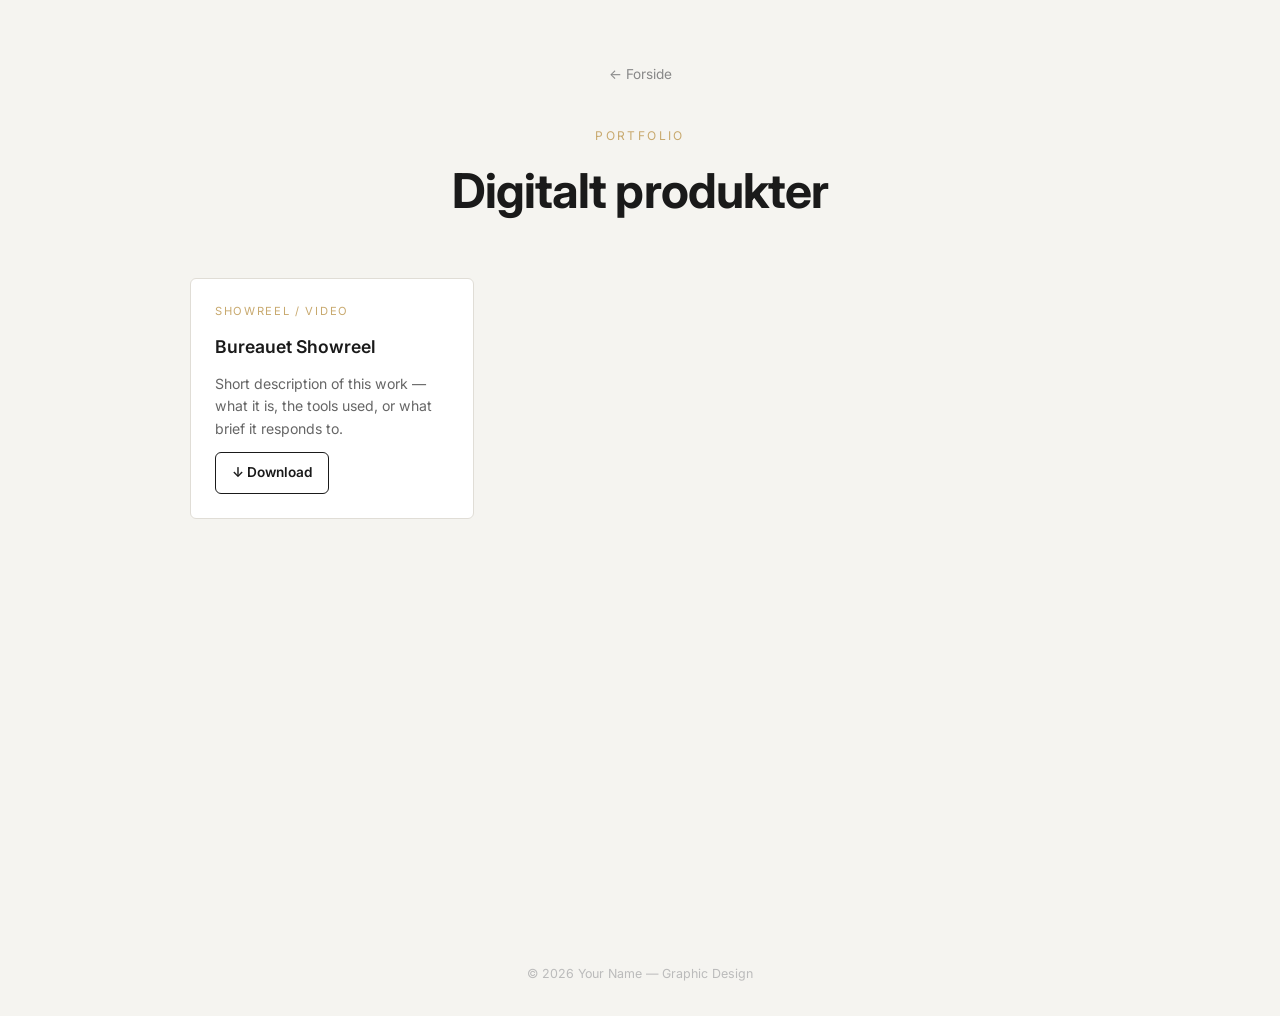
==== digital.html @ b5b1ea33 "Første upload" ====
<!DOCTYPE html>
<html lang="en">
<head>
  <meta charset="UTF-8" />
  <meta name="viewport" content="width=device-width, initial-scale=1.0" />
  <title>Digitalt produkt &mdash; Portfolio</title>
  <link rel="preconnect" href="https://fonts.googleapis.com" />
  <link rel="preconnect" href="https://fonts.gstatic.com" crossorigin />
  <link href="https://fonts.googleapis.com/css2?family=Inter:wght@400;600;700&display=swap" rel="stylesheet" />
  <link rel="stylesheet" href="style.css" />
</head>
<body>
  <main class="page page--top">
    <a href="index.html" class="back-link">&larr; Forside</a>

    <header class="section-header">
      <p class="section-eyebrow">Portfolio</p>
      <h1 class="section-title">Digitalt produkter</h1>
    </header>

    <div class="grid">

      <!-- ── ITEM TEMPLATE ────────────────────────────────────────────────
           Duplicate this <article> block for each new work.
           Replace the placeholder text and the href in the download link.
           ──────────────────────────────────────────────────────────────── -->

      <article class="card">
        <span class="card__label">Showreel / Video </span>
        <h2 class="card__title">Bureauet Showreel</h2>
        <p class="card__desc">Short description of this work — what it is, the tools used, or what brief it responds to.</p>
        <a href="files/digital/project1.pdf" download class="card__download">
          &#8595; Download
        </a>
      </article>


      <!-- Add more cards here -->

    </div>
  </main>

  <footer>&copy; 2026 Your Name &mdash; Graphic Design</footer>
</body>
</html>
---- style.css ----
/* ── Reset & Base ─────────────────────────────── */
*, *::before, *::after { box-sizing: border-box; margin: 0; padding: 0; }

:root {
  --bg:       #f5f4f0;
  --fg:       #1a1a1a;
  --accent:   #c8a96e;
  --card-bg:  #ffffff;
  --border:   #e0ddd6;
  --radius:   6px;
  --font:     'Inter', system-ui, sans-serif;
}

html, body {
  height: 100%;
  background: var(--bg);
  color: var(--fg);
  font-family: var(--font);
  line-height: 1.6;
}

/* ── Layout helpers ────────────────────────────── */
.page {
  min-height: 100vh;
  display: flex;
  flex-direction: column;
  align-items: center;
  justify-content: center;
  padding: 3rem 1.5rem;
}

.page--top {
  justify-content: flex-start;
  padding-top: 4rem;
}

/* ── Welcome page ─────────────────────────────── */
.welcome__eyebrow {
  font-size: 0.75rem;
  letter-spacing: 0.2em;
  text-transform: uppercase;
  color: var(--accent);
  margin-bottom: 1rem;
}

.welcome__name {
  font-size: clamp(2.5rem, 7vw, 5rem);
  font-weight: 700;
  letter-spacing: -0.03em;
  line-height: 1.1;
  margin-bottom: 0.75rem;
}

.welcome__subtitle {
  font-size: 1.1rem;
  color: #666;
  margin-bottom: 3rem;
}

.btn-group {
  display: flex;
  gap: 1rem;
  flex-wrap: wrap;
  justify-content: center;
}

.btn {
  display: inline-block;
  padding: 0.85rem 2.2rem;
  border-radius: var(--radius);
  font-size: 0.95rem;
  font-weight: 600;
  letter-spacing: 0.03em;
  text-decoration: none;
  transition: transform 0.18s ease, box-shadow 0.18s ease;
  cursor: pointer;
}

.btn--primary {
  background: var(--fg);
  color: var(--bg);
}

.btn--secondary {
  background: transparent;
  color: var(--fg);
  border: 2px solid var(--fg);
}

.btn:hover {
  transform: translateY(-2px);
  box-shadow: 0 6px 20px rgba(0,0,0,0.12);
}

.btn--primary:hover { background: #333; }
.btn--secondary:hover { background: var(--fg); color: var(--bg); }

/* ── Product pages ────────────────────────────── */
.back-link {
  font-size: 0.85rem;
  text-decoration: none;
  color: #888;
  display: inline-flex;
  align-items: center;
  gap: 0.4rem;
  margin-bottom: 2.5rem;
  transition: color 0.15s;
}
.back-link:hover { color: var(--fg); }

.section-header {
  text-align: center;
  margin-bottom: 3rem;
}

.section-eyebrow {
  font-size: 0.75rem;
  letter-spacing: 0.2em;
  text-transform: uppercase;
  color: var(--accent);
  margin-bottom: 0.5rem;
}

.section-title {
  font-size: clamp(1.8rem, 5vw, 3rem);
  font-weight: 700;
  letter-spacing: -0.02em;
}

/* ── Product grid ──────────────────────────────── */
.grid {
  display: grid;
  grid-template-columns: repeat(auto-fill, minmax(280px, 1fr));
  gap: 1.5rem;
  width: 100%;
  max-width: 900px;
}

.card {
  background: var(--card-bg);
  border: 1px solid var(--border);
  border-radius: var(--radius);
  padding: 1.5rem;
  display: flex;
  flex-direction: column;
  gap: 0.75rem;
  transition: box-shadow 0.18s ease, transform 0.18s ease;
}

.card:hover {
  box-shadow: 0 8px 24px rgba(0,0,0,0.08);
  transform: translateY(-2px);
}

.card__label {
  font-size: 0.7rem;
  letter-spacing: 0.15em;
  text-transform: uppercase;
  color: var(--accent);
}

.card__title {
  font-size: 1.1rem;
  font-weight: 600;
}

.card__desc {
  font-size: 0.88rem;
  color: #666;
  flex: 1;
}

.card__download {
  display: inline-flex;
  align-items: center;
  gap: 0.4rem;
  font-size: 0.85rem;
  font-weight: 600;
  color: var(--fg);
  text-decoration: none;
  padding: 0.55rem 1rem;
  border: 1.5px solid var(--fg);
  border-radius: var(--radius);
  width: fit-content;
  transition: background 0.15s, color 0.15s;
}

.card__download:hover {
  background: var(--fg);
  color: var(--bg);
}

/* ── Empty state ───────────────────────────────── */
.empty {
  color: #aaa;
  font-size: 0.9rem;
  text-align: center;
  padding: 3rem 1rem;
  border: 1.5px dashed var(--border);
  border-radius: var(--radius);
  width: 100%;
  max-width: 500px;
}

/* ── Footer ─────────────────────────────────────── */
footer {
  margin-top: 4rem;
  font-size: 0.78rem;
  color: #bbb;
  text-align: center;
  padding-bottom: 2rem;
}
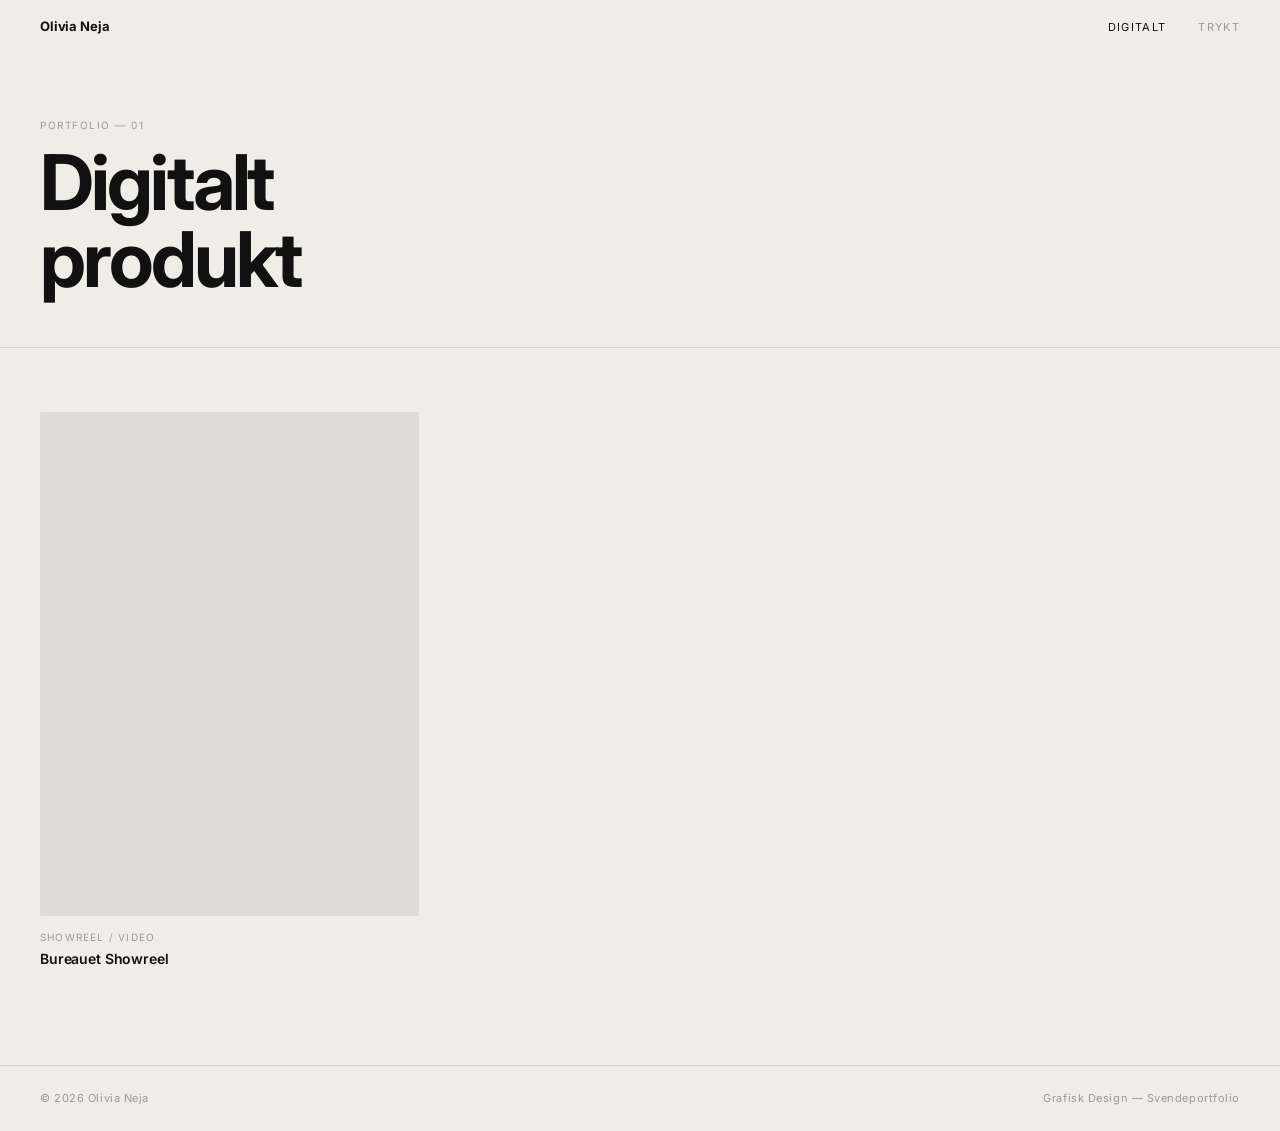
==== commit 4999daa9: "Opdateret design" ====
--- a/digital.html
+++ b/digital.html
@@ -1,45 +1,66 @@
 <!DOCTYPE html>
-<html lang="en">
+<html lang="da">
 <head>
   <meta charset="UTF-8" />
   <meta name="viewport" content="width=device-width, initial-scale=1.0" />
-  <title>Digitalt produkt &mdash; Portfolio</title>
+  <title>Digitalt produkt &mdash; Olivia Neja</title>
   <link rel="preconnect" href="https://fonts.googleapis.com" />
   <link rel="preconnect" href="https://fonts.gstatic.com" crossorigin />
   <link href="https://fonts.googleapis.com/css2?family=Inter:wght@400;600;700&display=swap" rel="stylesheet" />
   <link rel="stylesheet" href="style.css" />
 </head>
 <body>
-  <main class="page page--top">
-    <a href="index.html" class="back-link">&larr; Forside</a>
 
-    <header class="section-header">
-      <p class="section-eyebrow">Portfolio</p>
-      <h1 class="section-title">Digitalt produkter</h1>
-    </header>
+  <nav class="nav">
+    <a href="index.html" class="nav__name">Olivia Neja</a>
+    <ul class="nav__links">
+      <li><a href="digital.html" class="active">Digitalt</a></li>
+      <li><a href="printed.html">Trykt</a></li>
+    </ul>
+  </nav>
 
+  <header class="page-header">
+    <p class="page-header__eyebrow">Portfolio &mdash; 01</p>
+    <h1 class="page-header__title">Digitalt<br>produkt</h1>
+  </header>
+
+  <section class="works">
     <div class="grid">
 
-      <!-- ── ITEM TEMPLATE ────────────────────────────────────────────────
-           Duplicate this <article> block for each new work.
-           Replace the placeholder text and the href in the download link.
-           ──────────────────────────────────────────────────────────────── -->
+      <!-- ═══════════════════════════════════════════════════════
+           KORT-SKABELON
+           Kopiér dette <article> for hvert nyt arbejde.
+           - Udskift "card__label" med kategori (fx Motion, UI)
+           - Udskift "card__title" med projektets navn
+           - Skift href i download-linket til din fils sti
+           - Tilføj en preview-billede: læg billedet i mappen
+             previews/digital/ og tilføj:
+             <img src="previews/digital/filnavn.jpg" alt="..." class="card__img" />
+             inde i .card__img-wrap
+           ═══════════════════════════════════════════════════════ -->
 
       <article class="card">
-        <span class="card__label">Showreel / Video </span>
-        <h2 class="card__title">Bureauet Showreel</h2>
-        <p class="card__desc">Short description of this work — what it is, the tools used, or what brief it responds to.</p>
-        <a href="files/digital/project1.pdf" download class="card__download">
-          &#8595; Download
-        </a>
+        <div class="card__img-wrap">
+          <!-- <img src="previews/digital/showreel.jpg" alt="Bureauet Showreel" class="card__img" /> -->
+          <div class="card__overlay">
+            <a href="files/digital/bureauet-showreel.mp4" download class="card__dl">Hent fil</a>
+          </div>
+        </div>
+        <div class="card__meta">
+          <span class="card__label">Showreel / Video</span>
+          <h2 class="card__title">Bureauet Showreel</h2>
+        </div>
       </article>
 
-
-      <!-- Add more cards here -->
+      <!-- Tilføj flere kort herunder -->
 
     </div>
-  </main>
+  </section>
 
-  <footer>&copy; 2026 Your Name &mdash; Graphic Design</footer>
+  <footer>
+    <span>&copy; 2026 Olivia Neja</span>
+    <span>Grafisk Design &mdash; Svendeportfolio</span>
+  </footer>
+
 </body>
 </html>
--- a/style.css
+++ b/style.css
@@ -1,212 +1,354 @@
-/* ── Reset & Base ─────────────────────────────── */
+/* ── Variables ─────────────────────────────────── */
+:root {
+  --bg:     #f0ede8;
+  --fg:     #111111;
+  --muted:  #999;
+  --border: rgba(0,0,0,0.1);
+  --font:   'Inter', 'Helvetica Neue', Helvetica, Arial, sans-serif;
+  --nav-h:  54px;
+}
+
+/* ── Reset ─────────────────────────────────────── */
 *, *::before, *::after { box-sizing: border-box; margin: 0; padding: 0; }
-
-:root {
-  --bg:       #f5f4f0;
-  --fg:       #1a1a1a;
-  --accent:   #c8a96e;
-  --card-bg:  #ffffff;
-  --border:   #e0ddd6;
-  --radius:   6px;
-  --font:     'Inter', system-ui, sans-serif;
-}
-
-html, body {
-  height: 100%;
+html { scroll-behavior: smooth; }
+img { display: block; width: 100%; height: 100%; object-fit: cover; }
+
+body {
   background: var(--bg);
   color: var(--fg);
   font-family: var(--font);
-  line-height: 1.6;
-}
-
-/* ── Layout helpers ────────────────────────────── */
-.page {
-  min-height: 100vh;
+  font-size: 13px;
+  line-height: 1.5;
+  overflow-x: hidden;
+}
+
+/* ── Nav ───────────────────────────────────────── */
+.nav {
+  position: fixed;
+  top: 0; left: 0; right: 0;
+  height: var(--nav-h);
+  display: flex;
+  align-items: center;
+  justify-content: space-between;
+  padding: 0 2.5rem;
+  z-index: 100;
+  mix-blend-mode: normal;
+}
+
+.nav__name {
+  font-size: 13px;
+  font-weight: 700;
+  letter-spacing: -0.01em;
+  text-decoration: none;
+  color: var(--fg);
+}
+
+.nav__links {
+  display: flex;
+  gap: 2rem;
+  list-style: none;
+}
+
+.nav__links a {
+  font-size: 11px;
+  letter-spacing: 0.12em;
+  text-transform: uppercase;
+  text-decoration: none;
+  color: var(--muted);
+  transition: color 0.15s;
+}
+
+.nav__links a:hover,
+.nav__links a.active { color: var(--fg); }
+
+/* ── Hero (welcome page) ───────────────────────── */
+.hero {
+  position: relative;
+  height: 100vh;
   display: flex;
   flex-direction: column;
+  justify-content: flex-end;
+  padding: calc(var(--nav-h) + 2rem) 2.5rem 4rem;
+  overflow: hidden;
+}
+
+/* Parallax background layer */
+.hero__bg {
+  position: absolute;
+  inset: -20%;
+  background: var(--bg);
+  will-change: transform;
+  z-index: 0;
+}
+
+/* Decorative large number / text in background */
+.hero__bg::after {
+  content: '';
+  position: absolute;
+  inset: 0;
+  background:
+    radial-gradient(ellipse at 70% 60%, rgba(0,0,0,0.03) 0%, transparent 60%);
+}
+
+.hero__content {
+  position: relative;
+  z-index: 1;
+  max-width: 700px;
+}
+
+.hero__eyebrow {
+  font-size: 11px;
+  letter-spacing: 0.15em;
+  text-transform: uppercase;
+  color: var(--muted);
+  margin-bottom: 1.2rem;
+}
+
+.hero__title {
+  font-size: clamp(3rem, 9vw, 7.5rem);
+  font-weight: 700;
+  letter-spacing: -0.04em;
+  line-height: 0.95;
+  margin-bottom: 2.5rem;
+}
+
+.hero__nav {
+  display: flex;
+  gap: 1rem;
+  flex-wrap: wrap;
+}
+
+.hero__link {
+  font-size: 11px;
+  letter-spacing: 0.12em;
+  text-transform: uppercase;
+  text-decoration: none;
+  color: var(--fg);
+  border-bottom: 1px solid var(--fg);
+  padding-bottom: 2px;
+  transition: opacity 0.15s;
+}
+
+.hero__link:hover { opacity: 0.45; }
+
+/* scroll hint */
+.hero__scroll {
+  position: absolute;
+  bottom: 2rem;
+  right: 2.5rem;
+  font-size: 10px;
+  letter-spacing: 0.15em;
+  text-transform: uppercase;
+  color: var(--muted);
+  writing-mode: vertical-rl;
+  z-index: 1;
+}
+
+/* ── Section below hero (welcome) ──────────────── */
+.intro {
+  display: grid;
+  grid-template-columns: 1fr 1fr;
+  gap: 0;
+  border-top: 1px solid var(--border);
+}
+
+.intro__col {
+  padding: 4rem 2.5rem;
+  border-right: 1px solid var(--border);
+  text-decoration: none;
+  color: var(--fg);
+  display: block;
+  position: relative;
+  overflow: hidden;
+  transition: background 0.2s;
+}
+
+.intro__col:last-child { border-right: none; }
+
+.intro__col:hover { background: rgba(0,0,0,0.025); }
+
+.intro__col:hover .intro__arrow { transform: translate(4px, -4px); }
+
+.intro__num {
+  font-size: 10px;
+  letter-spacing: 0.15em;
+  text-transform: uppercase;
+  color: var(--muted);
+  margin-bottom: 3rem;
+  display: block;
+}
+
+.intro__heading {
+  font-size: clamp(1.8rem, 4vw, 3rem);
+  font-weight: 700;
+  letter-spacing: -0.03em;
+  line-height: 1.05;
+  margin-bottom: 1rem;
+}
+
+.intro__desc {
+  font-size: 13px;
+  color: var(--muted);
+  max-width: 320px;
+  line-height: 1.7;
+}
+
+.intro__arrow {
+  position: absolute;
+  top: 4rem;
+  right: 2.5rem;
+  font-size: 1.4rem;
+  transition: transform 0.2s;
+}
+
+/* ── Page header (product pages) ──────────────── */
+.page-header {
+  padding: calc(var(--nav-h) + 4rem) 2.5rem 3rem;
+  border-bottom: 1px solid var(--border);
+}
+
+.page-header__eyebrow {
+  font-size: 10px;
+  letter-spacing: 0.15em;
+  text-transform: uppercase;
+  color: var(--muted);
+  margin-bottom: 0.75rem;
+}
+
+.page-header__title {
+  font-size: clamp(2.5rem, 6vw, 5rem);
+  font-weight: 700;
+  letter-spacing: -0.04em;
+  line-height: 1;
+}
+
+/* ── Cards grid ────────────────────────────────── */
+.works {
+  padding: 4rem 2.5rem 6rem;
+}
+
+.grid {
+  display: grid;
+  grid-template-columns: repeat(3, 1fr);
+  gap: 2rem;
+  align-items: start;
+}
+
+/* Stagger every card to different vertical offsets */
+.card:nth-child(3n+2) { margin-top: 3.5rem; }
+.card:nth-child(3n+3) { margin-top: 7rem; }
+
+/* ── Card ──────────────────────────────────────── */
+.card {
+  display: flex;
+  flex-direction: column;
+  gap: 0.75rem;
+}
+
+.card__img-wrap {
+  position: relative;
+  width: 100%;
+  aspect-ratio: 3 / 4;
+  overflow: hidden;
+  background: #dedad4;   /* placeholder colour if no image */
+  border-radius: 2px;
+}
+
+/* placeholder tints — alternate for visual variety */
+.card:nth-child(2) .card__img-wrap { background: #e2ddd6; }
+.card:nth-child(3) .card__img-wrap { background: #d6d2cb; }
+.card:nth-child(4) .card__img-wrap { background: #cdc9c1; }
+.card:nth-child(5) .card__img-wrap { background: #d9d5ce; }
+.card:nth-child(6) .card__img-wrap { background: #e0dbd3; }
+
+.card__img {
+  transition: transform 0.5s cubic-bezier(0.25, 0.46, 0.45, 0.94);
+}
+
+/* hover: image zooms in */
+.card:hover .card__img { transform: scale(1.06); }
+
+/* hover overlay */
+.card__overlay {
+  position: absolute;
+  inset: 0;
+  background: rgba(17,17,17,0.45);
+  display: flex;
   align-items: center;
   justify-content: center;
-  padding: 3rem 1.5rem;
-}
-
-.page--top {
-  justify-content: flex-start;
-  padding-top: 4rem;
-}
-
-/* ── Welcome page ─────────────────────────────── */
-.welcome__eyebrow {
-  font-size: 0.75rem;
-  letter-spacing: 0.2em;
-  text-transform: uppercase;
-  color: var(--accent);
-  margin-bottom: 1rem;
-}
-
-.welcome__name {
-  font-size: clamp(2.5rem, 7vw, 5rem);
-  font-weight: 700;
-  letter-spacing: -0.03em;
-  line-height: 1.1;
-  margin-bottom: 0.75rem;
-}
-
-.welcome__subtitle {
-  font-size: 1.1rem;
-  color: #666;
-  margin-bottom: 3rem;
-}
-
-.btn-group {
-  display: flex;
-  gap: 1rem;
-  flex-wrap: wrap;
-  justify-content: center;
-}
-
-.btn {
-  display: inline-block;
-  padding: 0.85rem 2.2rem;
-  border-radius: var(--radius);
-  font-size: 0.95rem;
+  opacity: 0;
+  transition: opacity 0.3s;
+}
+
+.card:hover .card__overlay { opacity: 1; }
+
+.card__dl {
+  font-size: 11px;
+  letter-spacing: 0.15em;
+  text-transform: uppercase;
+  color: #f0ede8;
+  border: 1px solid rgba(240,237,232,0.6);
+  padding: 0.6rem 1.2rem;
+  text-decoration: none;
+  transition: background 0.15s, color 0.15s;
+}
+
+.card__dl:hover {
+  background: #f0ede8;
+  color: #111;
+}
+
+.card__meta {
+  display: flex;
+  flex-direction: column;
+  gap: 0.2rem;
+  padding-top: 0.1rem;
+}
+
+.card__label {
+  font-size: 10px;
+  letter-spacing: 0.12em;
+  text-transform: uppercase;
+  color: var(--muted);
+}
+
+.card__title {
+  font-size: 14px;
   font-weight: 600;
-  letter-spacing: 0.03em;
-  text-decoration: none;
-  transition: transform 0.18s ease, box-shadow 0.18s ease;
-  cursor: pointer;
-}
-
-.btn--primary {
-  background: var(--fg);
-  color: var(--bg);
-}
-
-.btn--secondary {
-  background: transparent;
-  color: var(--fg);
-  border: 2px solid var(--fg);
-}
-
-.btn:hover {
-  transform: translateY(-2px);
-  box-shadow: 0 6px 20px rgba(0,0,0,0.12);
-}
-
-.btn--primary:hover { background: #333; }
-.btn--secondary:hover { background: var(--fg); color: var(--bg); }
-
-/* ── Product pages ────────────────────────────── */
-.back-link {
-  font-size: 0.85rem;
-  text-decoration: none;
-  color: #888;
-  display: inline-flex;
-  align-items: center;
-  gap: 0.4rem;
-  margin-bottom: 2.5rem;
-  transition: color 0.15s;
-}
-.back-link:hover { color: var(--fg); }
-
-.section-header {
-  text-align: center;
-  margin-bottom: 3rem;
-}
-
-.section-eyebrow {
-  font-size: 0.75rem;
-  letter-spacing: 0.2em;
-  text-transform: uppercase;
-  color: var(--accent);
-  margin-bottom: 0.5rem;
-}
-
-.section-title {
-  font-size: clamp(1.8rem, 5vw, 3rem);
-  font-weight: 700;
-  letter-spacing: -0.02em;
-}
-
-/* ── Product grid ──────────────────────────────── */
-.grid {
-  display: grid;
-  grid-template-columns: repeat(auto-fill, minmax(280px, 1fr));
-  gap: 1.5rem;
-  width: 100%;
-  max-width: 900px;
-}
-
-.card {
-  background: var(--card-bg);
-  border: 1px solid var(--border);
-  border-radius: var(--radius);
-  padding: 1.5rem;
-  display: flex;
-  flex-direction: column;
-  gap: 0.75rem;
-  transition: box-shadow 0.18s ease, transform 0.18s ease;
-}
-
-.card:hover {
-  box-shadow: 0 8px 24px rgba(0,0,0,0.08);
-  transform: translateY(-2px);
-}
-
-.card__label {
-  font-size: 0.7rem;
-  letter-spacing: 0.15em;
-  text-transform: uppercase;
-  color: var(--accent);
-}
-
-.card__title {
-  font-size: 1.1rem;
-  font-weight: 600;
-}
-
-.card__desc {
-  font-size: 0.88rem;
-  color: #666;
-  flex: 1;
-}
-
-.card__download {
-  display: inline-flex;
-  align-items: center;
-  gap: 0.4rem;
-  font-size: 0.85rem;
-  font-weight: 600;
-  color: var(--fg);
-  text-decoration: none;
-  padding: 0.55rem 1rem;
-  border: 1.5px solid var(--fg);
-  border-radius: var(--radius);
-  width: fit-content;
-  transition: background 0.15s, color 0.15s;
-}
-
-.card__download:hover {
-  background: var(--fg);
-  color: var(--bg);
-}
-
-/* ── Empty state ───────────────────────────────── */
-.empty {
-  color: #aaa;
-  font-size: 0.9rem;
-  text-align: center;
-  padding: 3rem 1rem;
-  border: 1.5px dashed var(--border);
-  border-radius: var(--radius);
-  width: 100%;
-  max-width: 500px;
+  letter-spacing: -0.01em;
 }
 
 /* ── Footer ─────────────────────────────────────── */
 footer {
-  margin-top: 4rem;
-  font-size: 0.78rem;
-  color: #bbb;
-  text-align: center;
-  padding-bottom: 2rem;
-}
+  border-top: 1px solid var(--border);
+  padding: 1.5rem 2.5rem;
+  display: flex;
+  justify-content: space-between;
+  font-size: 11px;
+  color: var(--muted);
+  letter-spacing: 0.05em;
+}
+
+/* ── Responsive ────────────────────────────────── */
+@media (max-width: 768px) {
+  .grid {
+    grid-template-columns: repeat(2, 1fr);
+  }
+  .card:nth-child(3n+2),
+  .card:nth-child(3n+3) { margin-top: 0; }
+  .card:nth-child(2n+2) { margin-top: 2.5rem; }
+
+  .intro { grid-template-columns: 1fr; }
+  .intro__col { border-right: none; border-bottom: 1px solid var(--border); }
+
+  .nav { padding: 0 1.5rem; }
+  .hero { padding: calc(var(--nav-h) + 1rem) 1.5rem 3rem; }
+  .page-header { padding: calc(var(--nav-h) + 2rem) 1.5rem 2rem; }
+  .works { padding: 2.5rem 1.5rem 4rem; }
+  footer { padding: 1.5rem; }
+}
+
+@media (max-width: 480px) {
+  .grid { grid-template-columns: 1fr; }
+  .card:nth-child(2n+2) { margin-top: 0; }
+}
